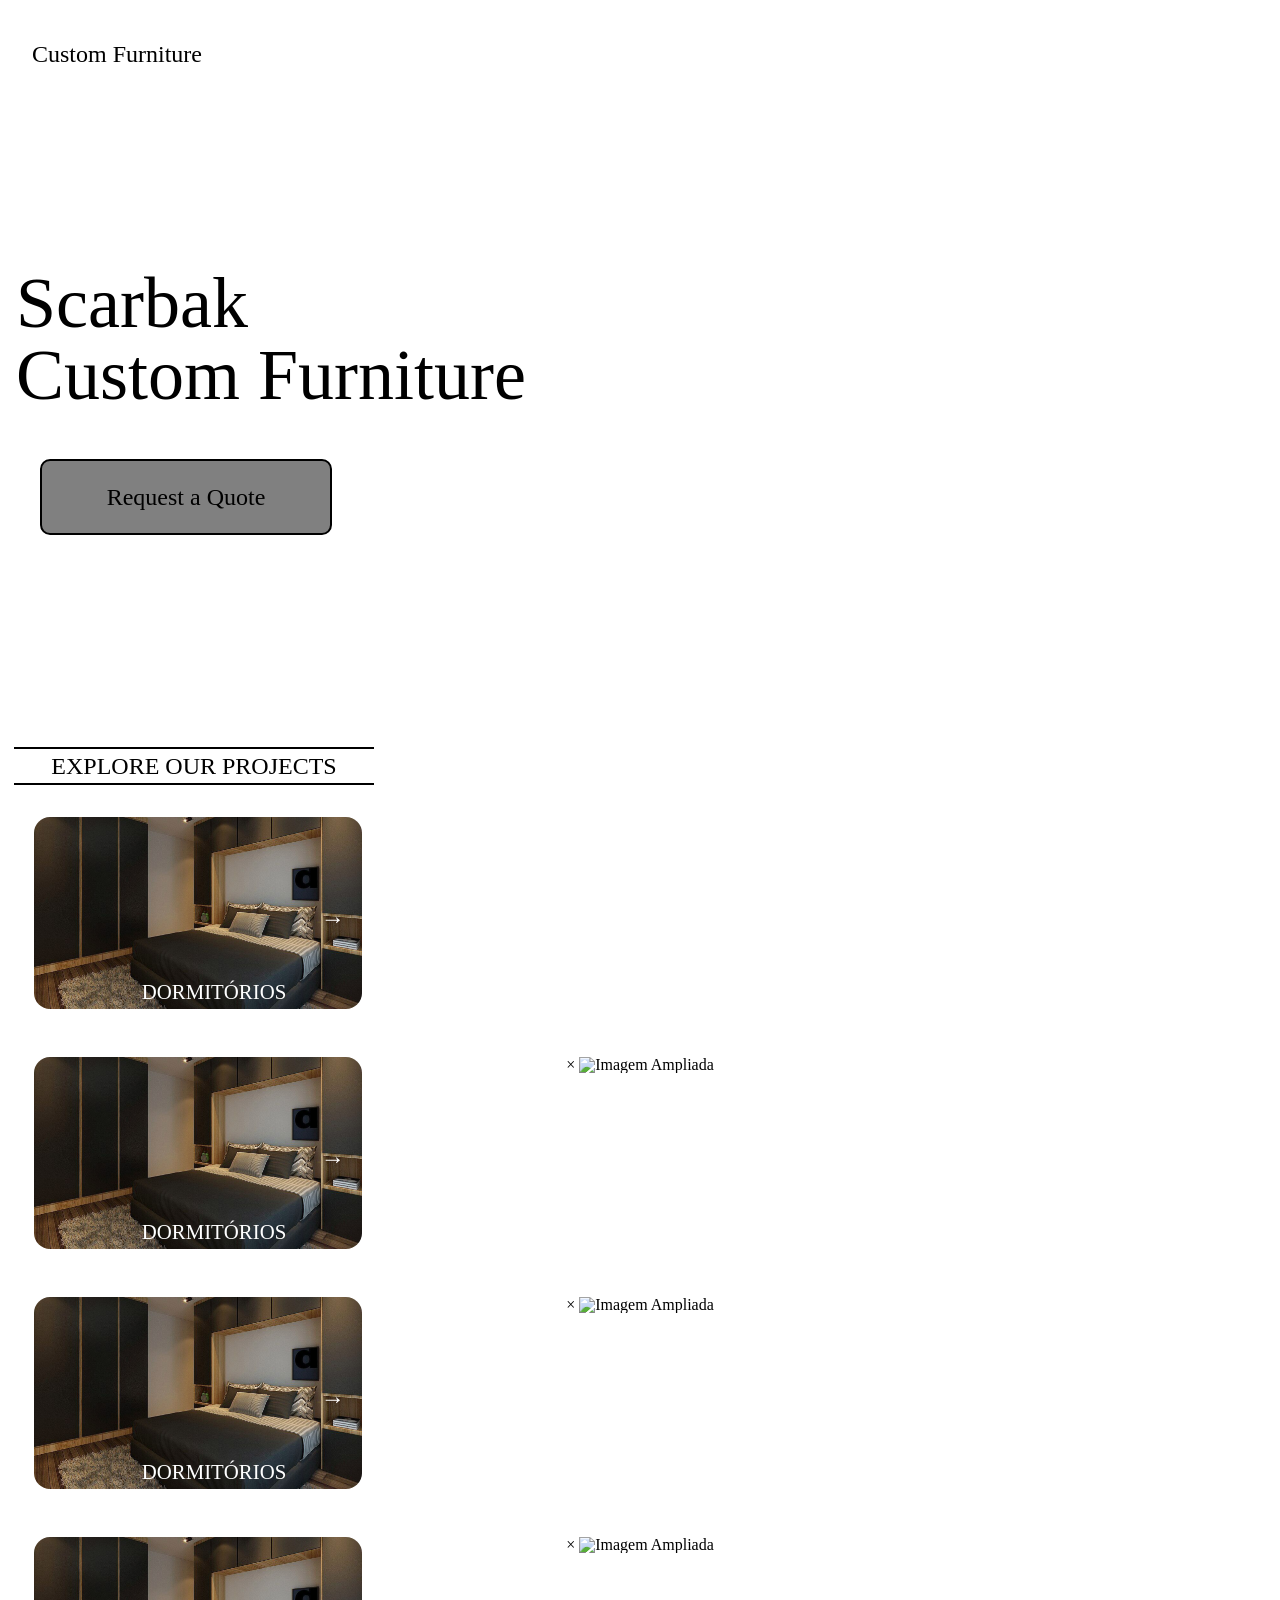
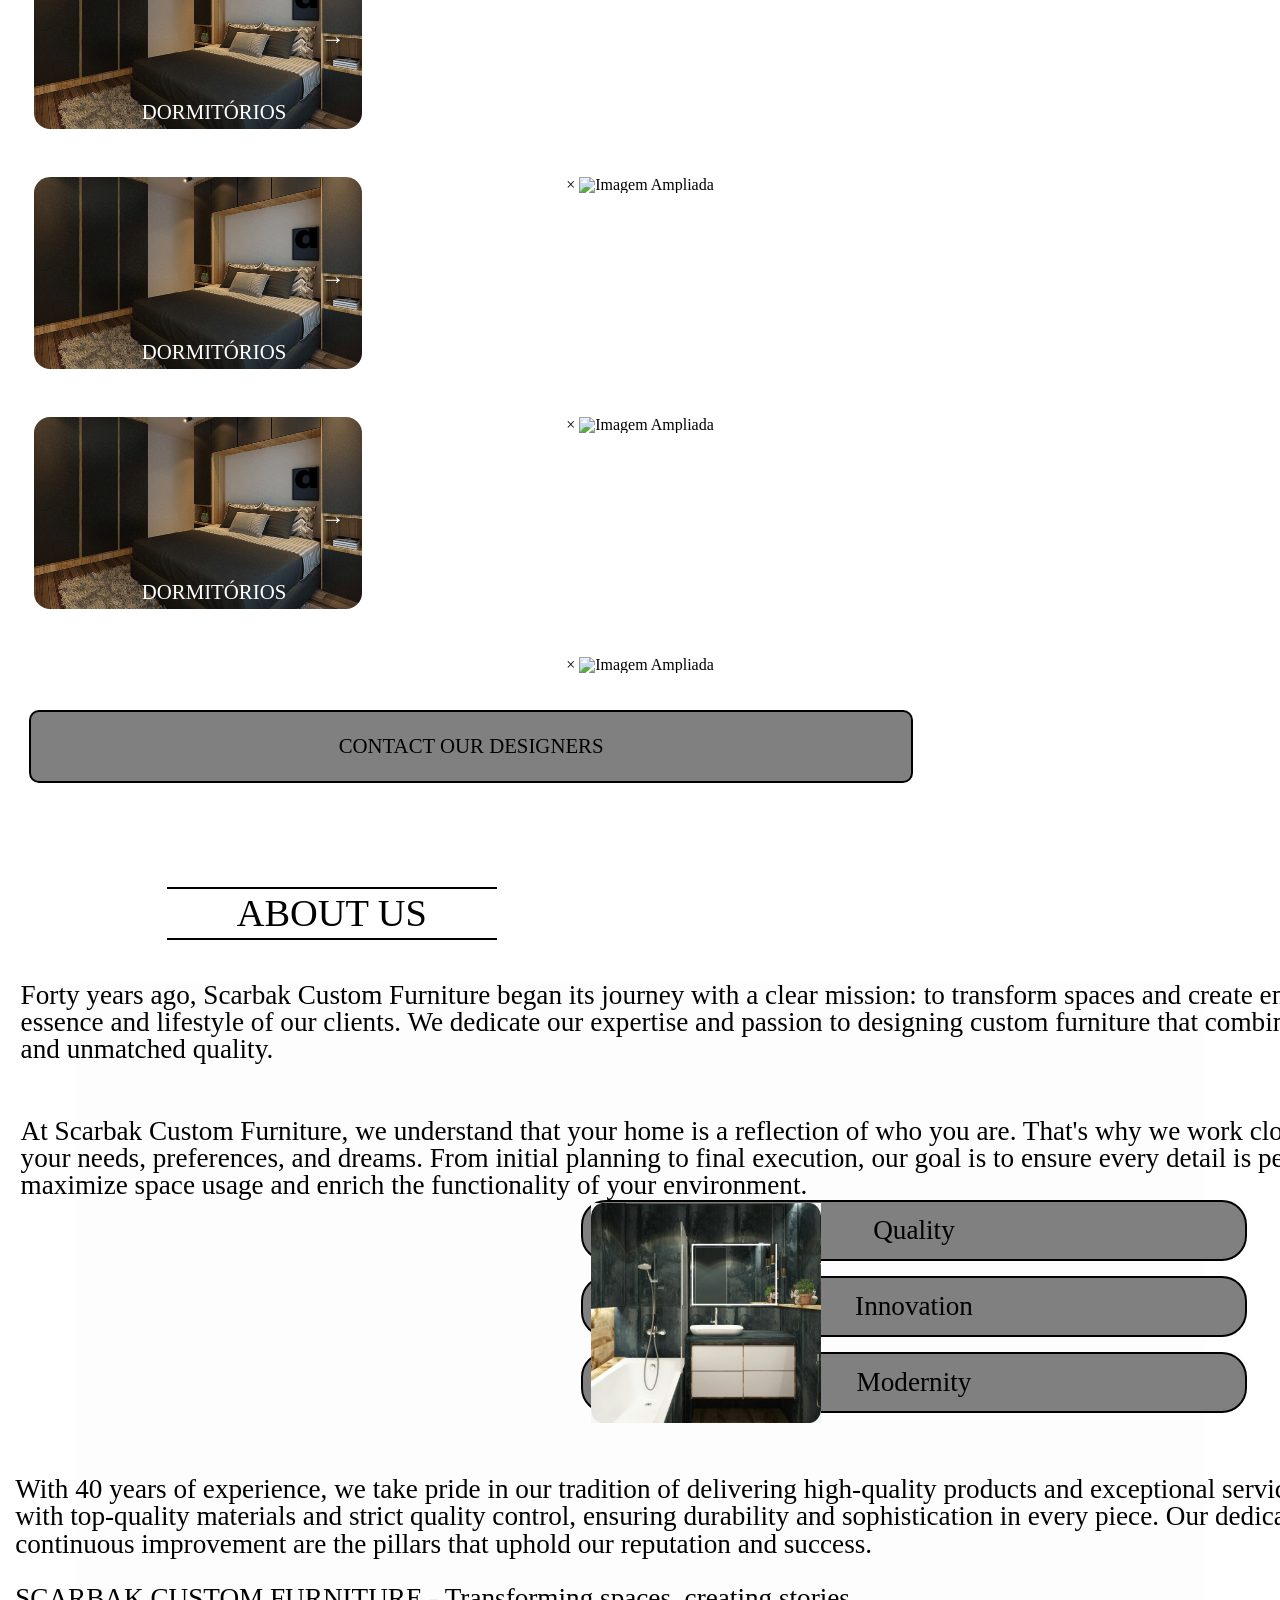
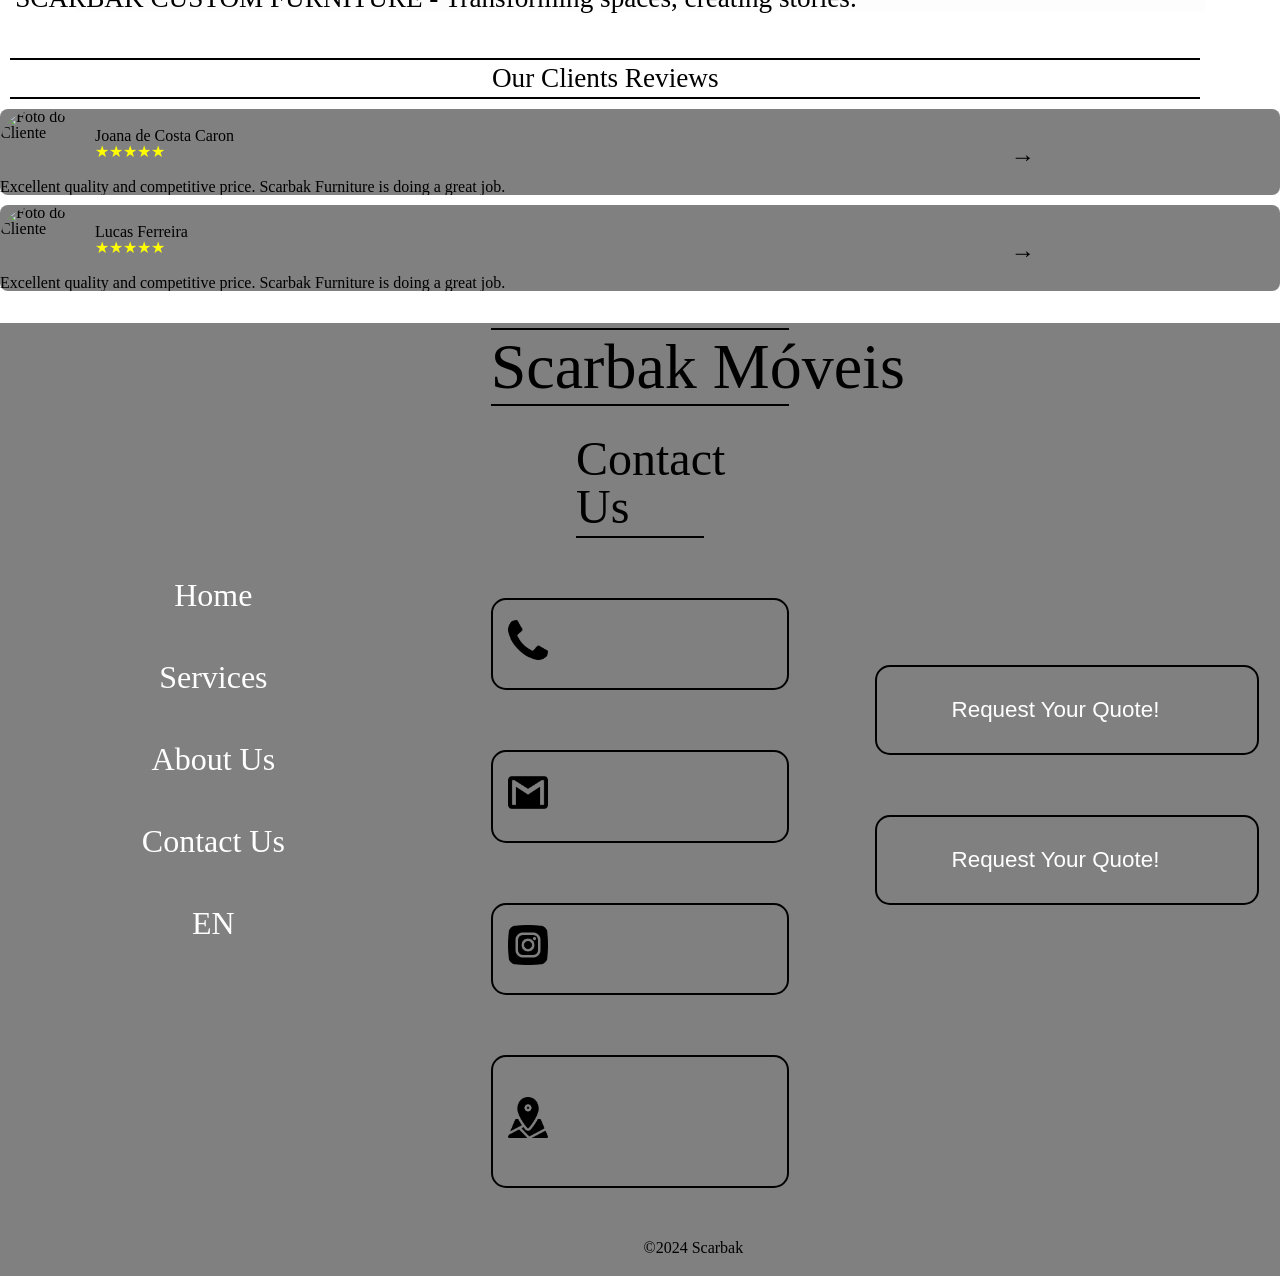
==== indexEN.html @ e565cddc "commit" ====
<!DOCTYPE html>
<html lang="en">
<head>
    <meta charset="UTF-8">
    <meta name="viewport" content="width=device-width, initial-scale=1.0">
    <meta http-equiv="X-UA-Compatible" content="IE=edge">
    <meta name="description" content="Scarbak Custom Furniture offers high-quality custom-made furniture to meet your needs.">
    <meta name="keywords" content="custom furniture, Scarbak Custom Furniture, bespoke furniture, interior design, corporate furniture">
    <link rel="stylesheet" href="styles.css">
    <link rel="stylesheet" href="reset.css">
    <script src="script.js" defer></script>
    <title>Scarbak Custom Furniture</title>
</head>
<body>
    <section class="pagina-inicial" id="home">
        <header class="pagina-inicial-topo">
            <h2 class="pagina-inicial-topo-titulo">Custom Furniture</h2>
    
            <!-- O input hamburguer -->
            <input type="checkbox" id="menu" class="input-hamburguer">
            <label for="menu">
                <img src="img/menu.svg" class="hamburguer" alt="Menu">
            </label>
            
            <!-- Menu that appears when clicking the hamburger -->
            <nav class = "navbar-menu-principal">
                <ul class="menu-principal">
                    <li class="menu-principal-lista"><a href="#home">Home</a></li>
                    <li class="menu-principal-lista"><a href="#servicos">Services</a></li>
                    <li class="menu-principal-lista"><a href="#sobre-nos">About</a></li>
                    <li class="menu-principal-lista"><a href="#fale-conosco">Contact Us</a></li>
                    <li class="menu-principal-lista"><a href="#">EN</a>
                    </li>
                    <img src = "img/SETA.svg"  class = "seta">
                </ul>
            </nav>

        <nav class="nav-telas-maiores">
            <a href="#home">Home</a>
            <a href="#servicos">Services</a>
            <a href="#sobre-nos">About</a>
            <a href="#fale-conosco">Contact Us</a>

            <!-- Checkbox para controle do dropdown -->
            <input type="checkbox" id="pt" class="input-lingua">
            <label for="pt" class="lingua-label">EN</label>
            
            <!-- Dropdown com opções de idioma -->
            <div class="dropdown-content" id="language-options">
                <a href="index.html" data-lang="pt">PT</a>
                <a href="indexEN.html" data-lang="en">EN</a>
                <a href="indexES.html" data-lang="es">ES</a>
            </div>
        </nav>
    </header>

        <main class="pagina-inicial-principal">
            <h1 class="pagina-inicial-principal-titulo">Scarbak <br>Custom Furniture</h1>
            <a href="https://wa.me/554599930713?text=Hello,%20I'd%20like%20to%20request%20a%20custom%20furniture%20quote!" target="_blank" class="botao-orcamento">Request a Quote</a>
        </main>
    </section>

    <section class="pagina-projetos" id="servicos">
        <header class="projetos-topo">
            <h2 class="titulo-projetos">EXPLORE OUR PROJECTS</h2>
        </header>
            <main class="galeria-projetos">
                <div class="carrosel" id="carrosel1">
                    <img src="img/dormitorio1.png" alt="Dormitório 1" class="carrosel-imagem active" onclick="openModal(this.src)">
                    <img src="img/dormitorio2.png" alt="Dormitório 2" class="carrosel-imagem" onclick="openModal(this.src)">
                    <img src="img/dormitorio2.png" alt="Dormitório 3" class="carrosel-imagem" onclick="openModal(this.src)">
                    <span class="texto">DORMITÓRIOS</span>
                    <button class="next2" onclick="moveImageCarousel('carrosel1', 1)">→</button>
                </div>
                <div class="modal" id="modal">
                    <span class="modal-close" onclick="closeModal()">×</span>
                    <img id="modal-image" src="" alt="Imagem Ampliada">
                </div>
    
                <div class="carrosel" id="carrosel2">
                    <img src="img/dormitorio1.png" alt="Dormitório 1" class="carrosel-imagem active" onclick="openModal(this.src)">
                    <img src="img/dormitorio2.png" alt="Dormitório 2" class="carrosel-imagem" onclick="openModal(this.src)">
                    <img src="img/dormitorio2.png" alt="Dormitório 3" class="carrosel-imagem" onclick="openModal(this.src)">
                    <span class="texto">DORMITÓRIOS</span>
                    <button class="next2" onclick="moveImageCarousel('carrosel2', 1)">→</button>
                </div>
                <div class="modal" id="modal">
                    <span class="modal-close" onclick="closeModal()">×</span>
                    <img id="modal-image" src="" alt="Imagem Ampliada">
                </div>
    
                <div class="carrosel" id="carrosel3">
                    <img src="img/dormitorio1.png" alt="Dormitório 1" class="carrosel-imagem active" onclick="openModal(this.src)">
                    <img src="img/dormitorio2.png" alt="Dormitório 2" class="carrosel-imagem" onclick="openModal(this.src)">
                    <img src="img/dormitorio2.png" alt="Dormitório 3" class="carrosel-imagem" onclick="openModal(this.src)">
                    <span class="texto">DORMITÓRIOS</span>
                    <button class="next2" onclick="moveImageCarousel('carrosel3', 1)">→</button>
                </div>
                <div class="modal" id="modal">
                    <span class="modal-close" onclick="closeModal()">×</span>
                    <img id="modal-image" src="" alt="Imagem Ampliada">
                </div>
    
                <div class="carrosel" id="carrosel4">
                    <img src="img/dormitorio1.png" alt="Dormitório 1" class="carrosel-imagem active" onclick="openModal(this.src)">
                    <img src="img/dormitorio2.png" alt="Dormitório 2" class="carrosel-imagem" onclick="openModal(this.src)">
                    <img src="img/dormitorio2.png" alt="Dormitório 3" class="carrosel-imagem" onclick="openModal(this.src)">
                    <span class="texto">DORMITÓRIOS</span>
                    <button class="next2" onclick="moveImageCarousel('carrosel4', 1)">→</button>
                </div>
                <div class="modal" id="modal">
                    <span class="modal-close" onclick="closeModal()">×</span>
                    <img id="modal-image" src="" alt="Imagem Ampliada">
                </div>
    
                <div class="carrosel" id="carrosel5">
                    <img src="img/dormitorio1.png" alt="Dormitório 1" class="carrosel-imagem active" onclick="openModal(this.src)">
                    <img src="img/dormitorio2.png" alt="Dormitório 2" class="carrosel-imagem" onclick="openModal(this.src)">
                    <img src="img/dormitorio2.png" alt="Dormitório 3" class="carrosel-imagem" onclick="openModal(this.src)">
                    <span class="texto">DORMITÓRIOS</span>
                    <button class="next2" onclick="moveImageCarousel('carrosel5', 1)">→</button>
                </div>
                <div class="modal" id="modal">
                    <span class="modal-close" onclick="closeModal()">×</span>
                    <img id="modal-image" src="" alt="Imagem Ampliada">
                </div>
    
                <div class="carrosel" id="carrosel6">
                    <img src="img/dormitorio1.png" alt="Dormitório 1" class="carrosel-imagem active" onclick="openModal(this.src)">
                    <img src="img/dormitorio2.png" alt="Dormitório 2" class="carrosel-imagem" onclick="openModal(this.src)">
                    <img src="img/dormitorio2.png" alt="Dormitório 3" class="carrosel-imagem" onclick="openModal(this.src)">
                    <span class="texto">DORMITÓRIOS</span>
                    <button class="next2" onclick="moveImageCarousel('carrosel6', 1)">→</button>
                </div>
                <div class="modal" id="modal">
                    <span class="modal-close" onclick="closeModal()">×</span>
                    <img id="modal-image" src="" alt="Imagem Ampliada">
                </div>
        </main>
    </section>

    <footer class="projetos-rodape">
        <a class="botao-orcamento2" href="https://wa.me/554599930713?text=Hello,%20I'd%20like%20to%20request%20a%20custom%20furniture%20quote!" target="_blank">CONTACT OUR DESIGNERS</a>
    </footer>

    <section class="terceira-pagina" id="sobre-nos">
        <header class="terceira-pagina-topo">
            <h2 class="terceira-pagina-subtitulo">ABOUT US</h2>
        </header>
        <main class="terceira-pagina-principal">
            <div class="terceira-pagina-primeira-parte-do-principal">
                <p class="terceira-pagina-primeira-parte-do-principal-paragrafo">
                    Forty years ago, Scarbak Custom Furniture began its journey with a clear mission: to transform spaces and create environments that reflect the essence and lifestyle of our clients. 
                    We dedicate our expertise and passion to designing custom furniture that combines functionality, aesthetics, and unmatched quality.
                    <br><br><br>
                    At Scarbak Custom Furniture, we understand that your home is a reflection of who you are. That's why we work closely with you to understand your needs, preferences, and dreams. 
                    From initial planning to final execution, our goal is to ensure every detail is perfect, offering solutions that maximize space usage and enrich the functionality of your environment.</p>
                <div class="trescaixas">
                    <div class="caixa">
                        <p>Quality</p>
                    </div>
                    <div class="caixa">
                        <p>Innovation</p>
                    </div>
                    <div class="caixa">
                        <p>Modernity</p>
                    </div>
                </div>
                <div class="banheiro">
                    <img src="img/banheiro.png" alt="Bathroom">
                </div>
            </div>
            <div class="secunda-parte">
                <div class="secunda-parte-paragrafo">
                    <p>
                        With 40 years of experience, we take pride in our tradition of delivering high-quality products and exceptional services. Our furniture is crafted with top-quality materials and strict quality control, ensuring durability and sophistication in every piece. Our dedication to customers and continuous improvement are the pillars that uphold our reputation and success.
                    </p><br>
                    <strong class="bold">SCARBAK CUSTOM FURNITURE</strong> - Transforming spaces, creating stories.
                </div>
        </main>
    </section>

    <section class = "quarta-pagina">
        <header class = "quarta-pagina-titulo">
         <h2>Our Clients Reviews</h2>
        </header>
    
    
        <!-- Carrossel 1 de comentários -->
    <div class="carrosel-comentarios" id="carroselComentarios1">
        <div class="comentario active">
            <div class="quarta-pagina-principal-cliente-topo-cliente">
                <img src="img/cliente.png" alt="Foto do Cliente">
                <div>
                    <h3>Joana de Costa Caron</h3>
                    <div class="quarta-pagina-principal-avaliacao">★★★★★</div> 
                </div>
            </div>
            <p class = "carrosel-paragrafo" >Excellent quality and competitive price. Scarbak Furniture is doing a great job.</p>
        </div>
        
        <div class="comentario">
            <div class="quarta-pagina-principal-cliente-topo-cliente">
                <img src="img/cliente.png" alt="Foto do Cliente">
                <div>
                    <h3>Bianca de Souza</h3>
                    <div class="quarta-pagina-principal-avaliacao">★★★★★</div> 
                </div>
            </div>
            <p class = "carrosel-paragrafo" >Excellent quality and competitive price. Scarbak Furniture is doing a great job.</p>
        </div>
        
        <div class="comentario">
            <div class="quarta-pagina-principal-cliente-topo-cliente">
                <img src="img/cliente.png" alt="Foto do Cliente">
                <div>
                    <h3>Rafael dos Santos</h3>
                    <div class="quarta-pagina-principal-avaliacao">★★★★★</div> 
                </div>
            </div>
            <p class = "carrosel-paragrafo" >Excellent quality and competitive price. Scarbak Furniture is doing a great job.</p>
        </div>
        <button class="next" onclick="moveComentarioCarousel('carroselComentarios1', 1)">→</button>
    </div>
    
    <!-- Carrossel 2 de comentários -->
    <div class="carrosel-comentarios" id="carroselComentarios2">
        <div class="comentario active">
            <div class="quarta-pagina-principal-cliente-topo-cliente">
                <img src="img/cliente.png" alt="Foto do Cliente">
                <div>
                    <h3>Lucas Ferreira</h3>
                    <div class="quarta-pagina-principal-avaliacao">★★★★★</div> 
                </div>
            </div>
            <p class = "carrosel-paragrafo" >Excellent quality and competitive price. Scarbak Furniture is doing a great job.</p>
        </div>
        
        <div class="comentario">
            <div class="quarta-pagina-principal-cliente-topo-cliente">
                <img src="img/cliente.png" alt="Foto do Cliente">
                <div>
                    <h3>Mariana Silva</h3>
                    <div class="quarta-pagina-principal-avaliacao">★★★★★</div> 
                </div>
            </div>
            <p class = "carrosel-paragrafo" >Excellent quality and competitive price. Scarbak Furniture is doing a great job.</p>
        </div>
        
        <div class="comentario">
            <div class="quarta-pagina-principal-cliente-topo-cliente">
                <img src="img/cliente.png" alt="Foto do Cliente">
                <div>
                    <h3>Carlos Eduardo</h3>
                    <div class="quarta-pagina-principal-avaliacao">★★★★★</div> 
                </div>
            </div>
            <p class = "carrosel-paragrafo" >Excellent quality and competitive price. Scarbak Furniture is doing a great job.</p>
        </div>
    
        <button class="next" onclick="moveComentarioCarousel('carroselComentarios2', 1)">→</button>
    </div>
    
    <!-- Carrossel 3 de comentários -->
    <div class="carrosel-comentarios" id="carroselComentarios3">
        <div class="comentario active">
            <div class="quarta-pagina-principal-cliente-topo-cliente">
                <img src="img/cliente.png" alt="Foto do Cliente">
                <div>
                    <h3>Lucas Ferreira</h3>
                    <div class="quarta-pagina-principal-avaliacao">★★★★★</div> 
                </div>
            </div>
            <p class = "carrosel-paragrafo" >Excellent quality and competitive price. Scarbak Furniture is doing a great job.</p>
        </div>
        
        <div class="comentario">
            <div class="quarta-pagina-principal-cliente-topo-cliente">
                <img src="img/cliente.png" alt="Foto do Cliente">
                <div>
                    <h3>Mariana Silva</h3>
                    <div class="quarta-pagina-principal-avaliacao">★★★★★</div> 
                </div>
            </div>
            <p class = "carrosel-paragrafo" >Excellent quality and competitive price. Scarbak Furniture is doing a great job.</p>
        </div>
        
        <div class="comentario">
            <div class="quarta-pagina-principal-cliente-topo-cliente">
                <img src="img/cliente.png" alt="Foto do Cliente">
                <div>
                    <h3>Carlos Eduardo</h3>
                    <div class="quarta-pagina-principal-avaliacao">★★★★★</div> 
                </div>
            </div>
            <p class = "carrosel-paragrafo" >Excellent quality and competitive price. Scarbak Furniture is doing a great job.</p>
        </div>
    
        <button class="next" onclick="moveComentarioCarousel('carroselComentarios3', 1)">→</button>
    </div>
    
    <!-- Carrossel 4 de comentários -->
    <div class="carrosel-comentarios" id="carroselComentarios4">
        <div class="comentario active">
            <div class="quarta-pagina-principal-cliente-topo-cliente">
                <img src="img/cliente.png" alt="Foto do Cliente">
                <div>
                    <h3>Lucas Ferreira</h3>
                    <div class="quarta-pagina-principal-avaliacao">★★★★★</div> 
                </div>
            </div>
            <p class = "carrosel-paragrafo" >Excellent quality and competitive price. Scarbak Furniture is doing a great job.</p>
        </div>
        
        <div class="comentario">
            <div class="quarta-pagina-principal-cliente-topo-cliente">
                <img src="img/cliente.png" alt="Foto do Cliente">
                <div>
                    <h3>Mariana Silva</h3>
                    <div class="quarta-pagina-principal-avaliacao">★★★★★</div> 
                </div>
            </div>
            <p class = "carrosel-paragrafo" >Excellent quality and competitive price. Scarbak Furniture is doing a great job.</p>
        </div>
        
        <div class="comentario">
            <div class="quarta-pagina-principal-cliente-topo-cliente">
                <img src="img/cliente.png" alt="Foto do Cliente">
                <div>
                    <h3>Carlos Eduardo</h3>
                    <div class="quarta-pagina-principal-avaliacao">★★★★★</div> 
                </div>
            </div>
            <p class = "carrosel-paragrafo" >Excellent quality and competitive price. Scarbak Furniture is doing a great job.</p>
        </div>
    
        <button class="next" onclick="moveComentarioCarousel('carroselComentarios4', 1)">→</button>
    </div>
    
    <!-- Carrossel 5 de comentários -->
    <div class="carrosel-comentarios" id="carroselComentarios5">
        <div class="comentario active">
            <div class="quarta-pagina-principal-cliente-topo-cliente">
                <img src="img/cliente.png" alt="Foto do Cliente">
                <div>
                    <h3>Lucas Ferreira</h3>
                    <div class="quarta-pagina-principal-avaliacao">★★★★★</div> 
                </div>
            </div>
            <p class = "carrosel-paragrafo" >Excellent quality and competitive price. Scarbak Furniture is doing a great job.</p>
        </div>
        
        <div class="comentario">
            <div class="quarta-pagina-principal-cliente-topo-cliente">
                <img src="img/cliente.png" alt="Foto do Cliente">
                <div>
                    <h3>Mariana Silva</h3>
                    <div class="quarta-pagina-principal-avaliacao">★★★★★</div> 
                </div>
            </div>
            <p class = "carrosel-paragrafo" >Excellent quality and competitive price. Scarbak Furniture is doing a great job.</p>
        </div>
        
        <div class="comentario">
            <div class="quarta-pagina-principal-cliente-topo-cliente">
                <img src="img/cliente.png" alt="Foto do Cliente">
                <div>
                    <h3>Carlos Eduardo</h3>
                    <div class="quarta-pagina-principal-avaliacao">★★★★★</div> 
                </div>
            </div>
            <p class = "carrosel-paragrafo" >Excellent quality and competitive price. Scarbak Furniture is doing a great job.</p>
        </div>
    
        <button class="next" onclick="moveComentarioCarousel('carroselComentarios5', 1)">→</button>
    </div>
    
    
    <!-- Carrossel 6 de comentários -->
    <div class="carrosel-comentarios" id="carroselComentarios6">
        <div class="comentario active">
            <div class="quarta-pagina-principal-cliente-topo-cliente">
                <img src="img/cliente.png" alt="Foto do Cliente">
                <div>
                    <h3>Lucas Ferreira</h3>
                    <div class="quarta-pagina-principal-avaliacao">★★★★★</div> 
                </div>
            </div>
            <p class = "carrosel-paragrafo" >Excellent quality and competitive price. Scarbak Furniture is doing a great job.</p>
        </div>
        
        <div class="comentario">
            <div class="quarta-pagina-principal-cliente-topo-cliente">
                <img src="img/cliente.png" alt="Foto do Cliente">
                <div>
                    <h3>Mariana Silva</h3>
                    <div class="quarta-pagina-principal-avaliacao">★★★★★</div> 
                </div>
            </div>
            <p class = "carrosel-paragrafo">Excellent quality and competitive price. Scarbak Furniture is doing a great job.</p>
        </div>
        
        <div class="comentario">
            <div class="quarta-pagina-principal-cliente-topo-cliente">
                <img src="img/cliente.png" alt="Foto do Cliente">
                <div>
                    <h3>Carlos Eduardo</h3>
                    <div class="quarta-pagina-principal-avaliacao">★★★★★</div> 
                </div>
            </div>
            <p class = "carrosel-paragrafo" >Excellent quality and competitive price. Scarbak Furniture is doing a great job.</p>
        </div>
    
        <button class="next" onclick="moveComentarioCarousel('carroselComentarios6', 1)">→</button>
    </div>
    <h3 class = "ajudante">
    </h3>
    </main>
    </section>

    <section class="pagina-contato" id="fale-conosco">
        <nav>
            <ul class="menu-rodape">
                <li><a href="#home">Home</a></li>
                <li><a href="#servicos">Services</a></li>
                <li><a href="#sobre-nos">About Us</a></li>
                <li><a href="#fale-conosco">Contact Us</a></li>
                <li><a href="#">EN</a></li>
            </ul>
        </nav>
        <main class="pagina-contato-titulo">
            <h2 class = "pagina-contatato-h2">Scarbak Móveis</h2>
            <h3 class = "pagina-contatato-h3">Contact Us</h3>
            <div class="pagina-contato-coluna-buttons">
    
                <a href= "#">
                <div class="contato-item">
                    <button class = "contato-item-button">
                    <img  class = "contato-img"  src="img/silhueta-de-alca-de-telefone.png" alt="foto telefone">
                </button>
                </div>
            </a>
                <a href= "#">
                <div class="contato-item">
                    <button class = "contato-item-button">
                    <img  class = "contato-img" src="img/logotipo-do-gmail.png" alt="foto gmail">
                </button>
                </div>
                </a>
    
                <a href= "#">
                <div class="contato-item">
                    <button class = "contato-item-button">
                    <img class = "contato-img" src="img/instagram.png" alt="foto do instagram">
                </button>
                </div>
            </a>
    
                <a href="https://www.google.com/maps/search/?api=1&query=Rua+Bonito+Lindo,+575,+Portal+Fa+Foz,+Foz+do+Iguacu">
                <div class="contato-item">
                    <button class = "contato-item-button2">
                  <img class = "mapa-img"src="img/mapa.png" alt="foto mapa">
                </button>
                </div>
            </a>
            
    </main>
          <main class = "pagina-solicite">
        <button class="pagina-contato-botao">
            <a class="pagina-contato-botao-link" href="https://wa.me/554599930713?text=Olá,%20gostaria%20de%20fazer%20um%20orçamento%20de%20móveis%20planejados!" target="_blank">
                <p>Request Your Quote!</p>
            </a>
        </button>
        <button class="pagina-contato-botao">
            <a class="pagina-contato-botao-link" href="https://wa.me/554599930713?text=Olá,%20gostaria%20de%20fazer%20um%20orçamento%20de%20móveis%20planejados!" target="_blank">
                <p>Request Your Quote!</p>
            </a>
        </button>
    </main>
    <footer class = "quinta-contato-rodape">
        <p>©2024 Scarbak</p>
        </footer>
    </section>
    
    
    
    
    </body>
    </html>
---- styles.css ----
@import url("styles/header.css");
@import url("styles/pgProjetos.css");
@import url("styles/sobre.css");
@import url("styles/clientes.css");
@import url("styles/sobre.css");
@import url("styles/fale-conosco.css");

body {
    font-family: Arial;
    background-color: white;
    width: 100%; 
    height: 100%;
    overflow-x: hidden; /*tirar barra de rolagem pros lados*/
}

ul {
    list-style: none;
    
}
a {
    text-decoration: none;
    color: white;
}
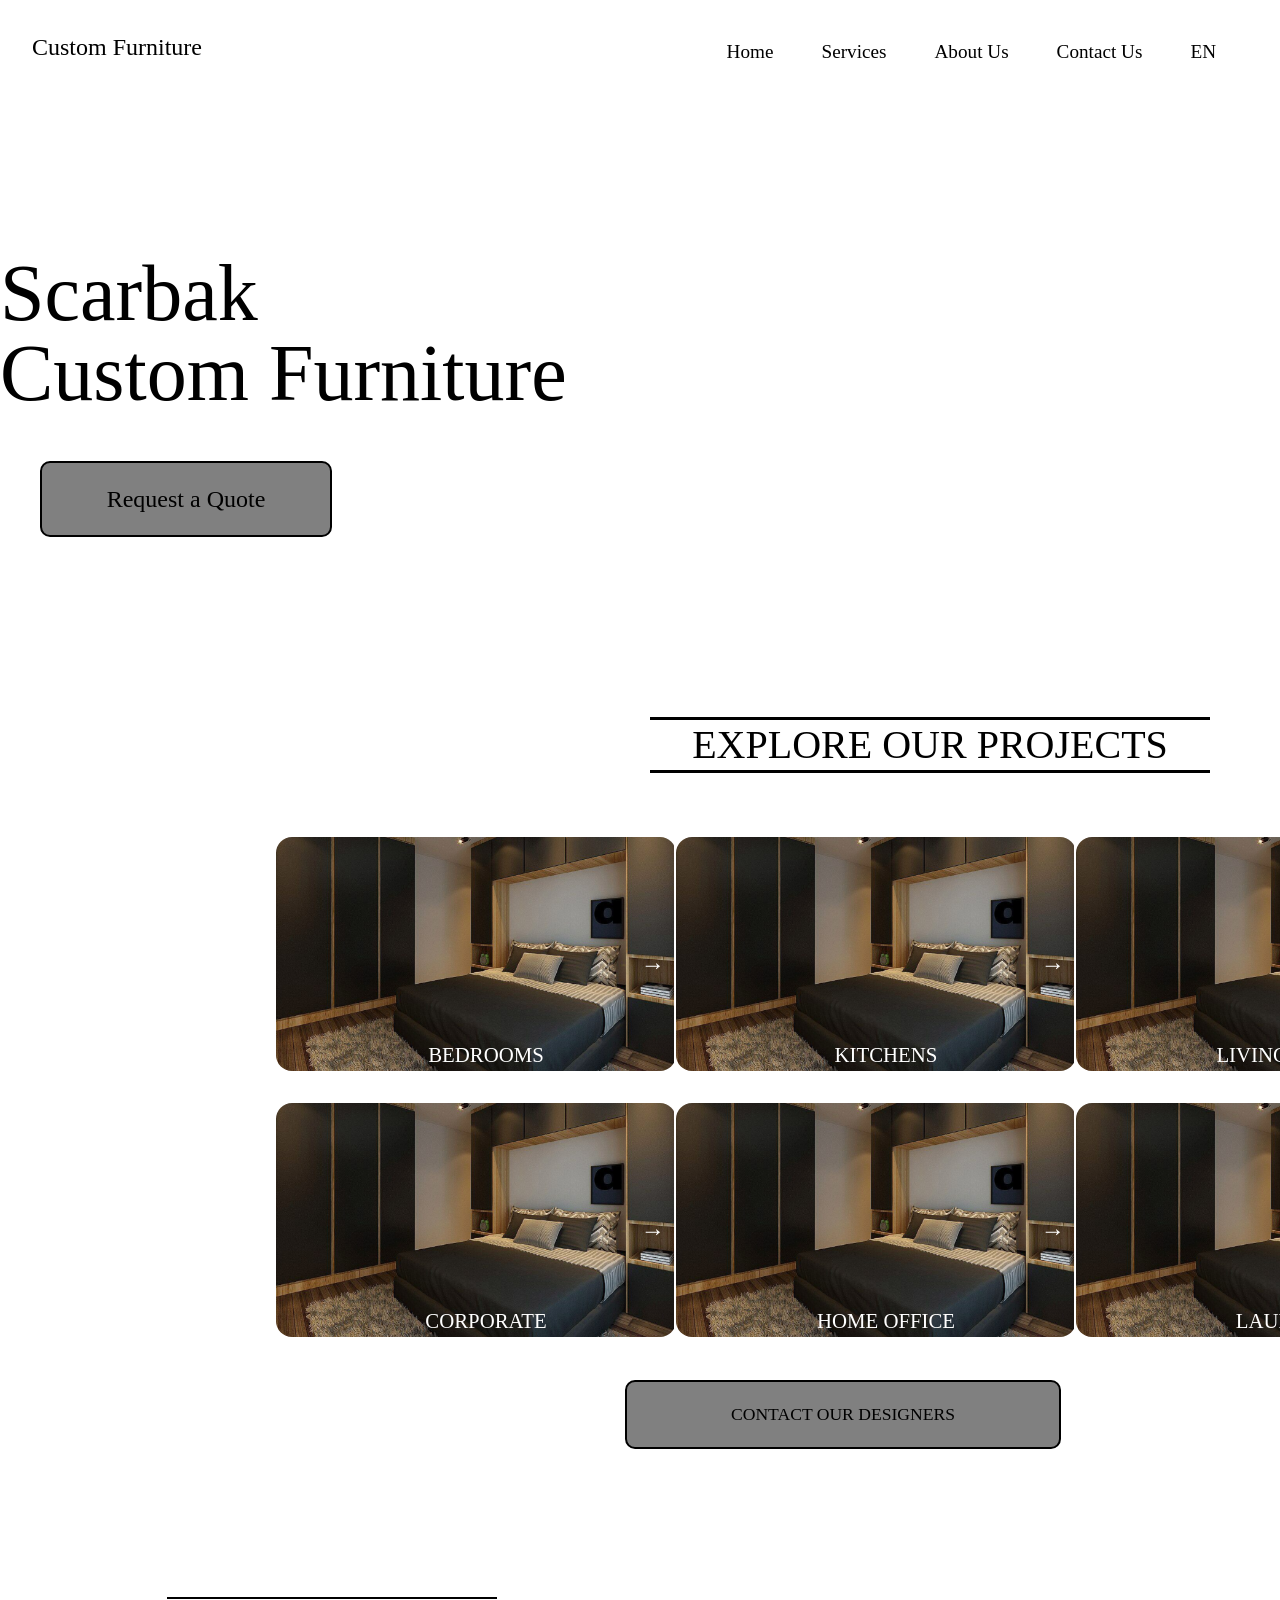
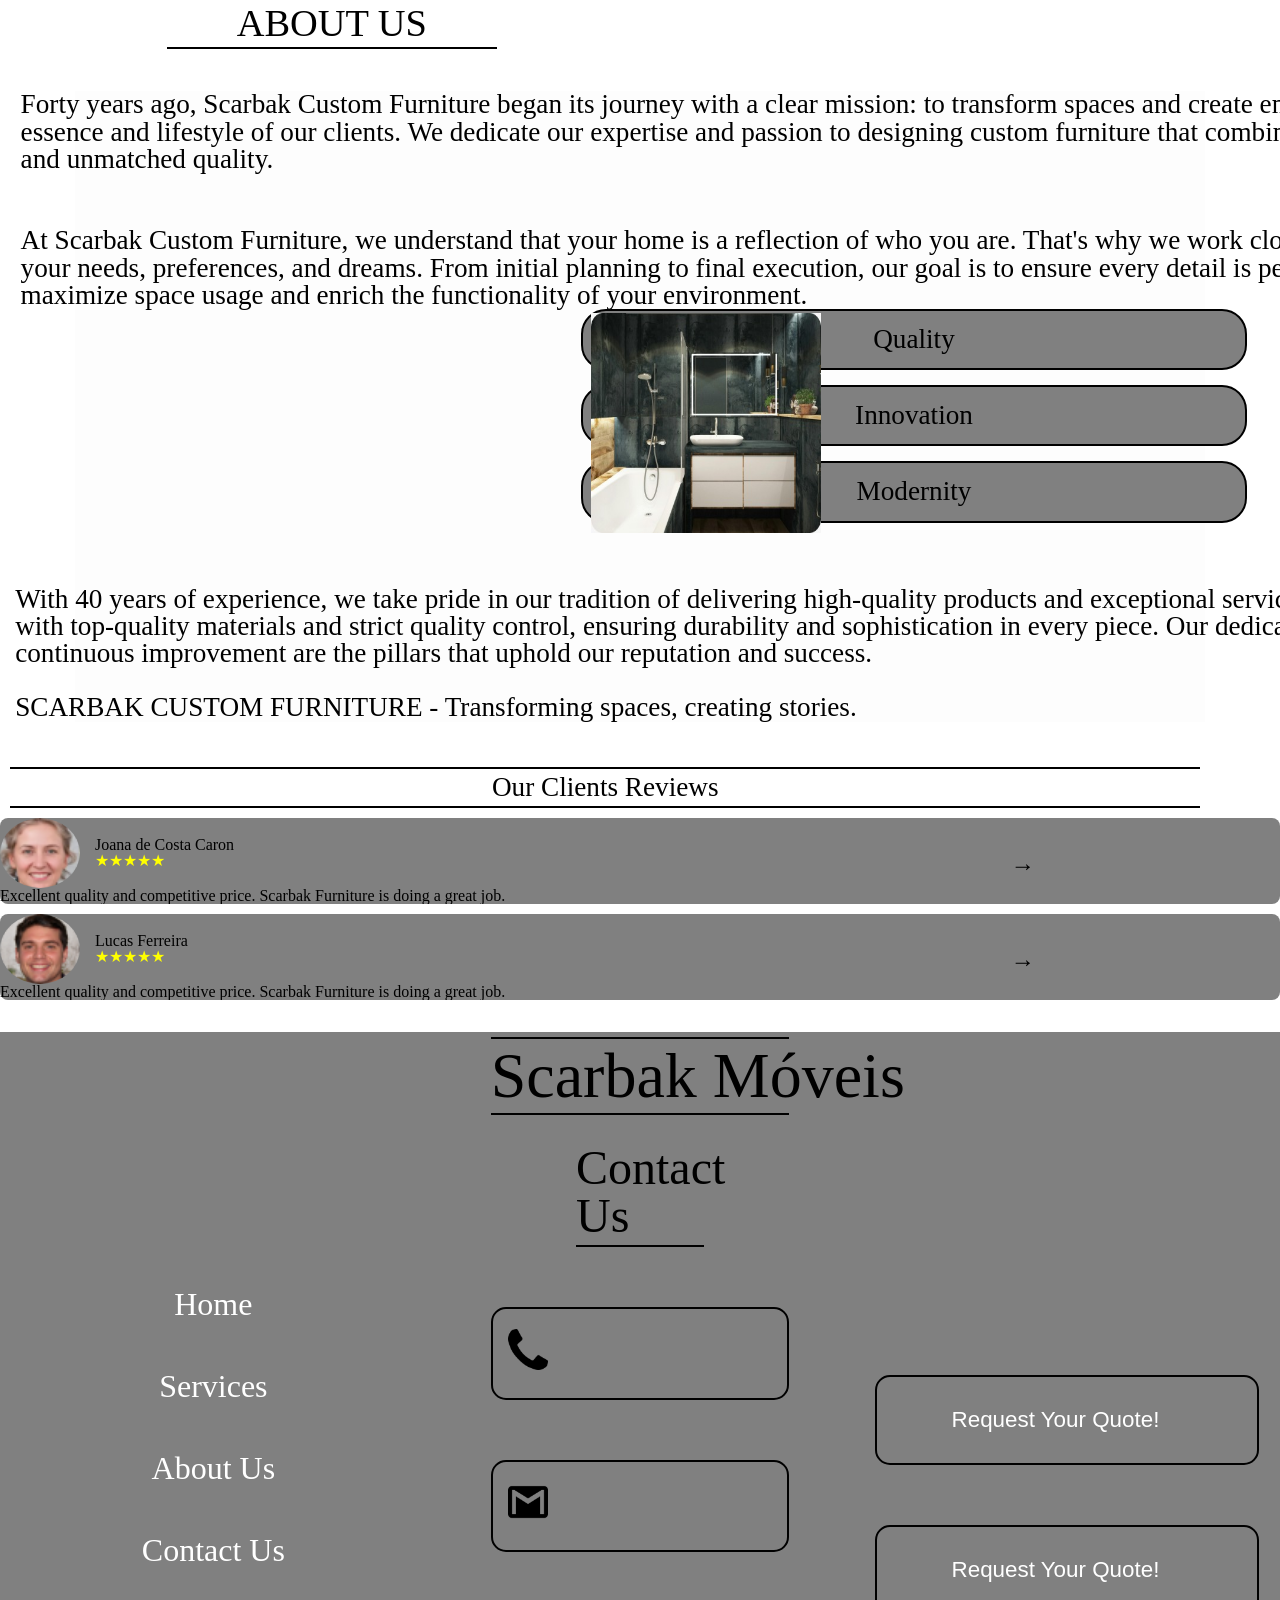
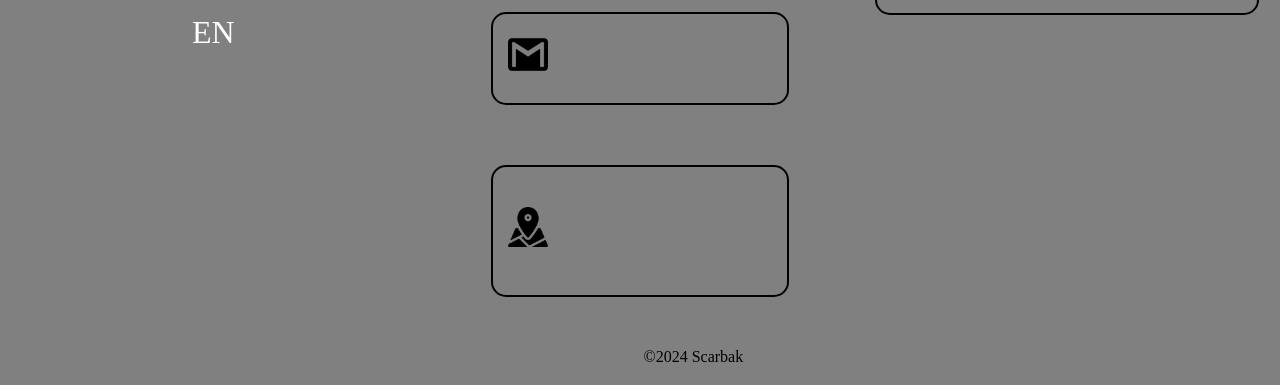
==== commit 79b0109d: "commit" ====
--- a/indexEN.html
+++ b/indexEN.html
@@ -15,44 +15,53 @@
     <section class="pagina-inicial" id="home">
         <header class="pagina-inicial-topo">
             <h2 class="pagina-inicial-topo-titulo">Custom Furniture</h2>
-    
+            
             <!-- O input hamburguer -->
             <input type="checkbox" id="menu" class="input-hamburguer">
             <label for="menu">
-                <img src="img/menu.svg" class="hamburguer" alt="Menu">
+                <img src="img/logos/menu.svg" class="hamburguer" alt="Menu">
             </label>
-            
-            <!-- Menu that appears when clicking the hamburger -->
-            <nav class = "navbar-menu-principal">
+<!--Mudei aqui-->
+            <!-- O menu que aparecerá ao clicar no hamburguer -->
+                       <nav class="navbar-menu-principal">
                 <ul class="menu-principal">
                     <li class="menu-principal-lista"><a href="#home">Home</a></li>
                     <li class="menu-principal-lista"><a href="#servicos">Services</a></li>
-                    <li class="menu-principal-lista"><a href="#sobre-nos">About</a></li>
+                    <li class="menu-principal-lista"><a href="#sobre-nos">About Us</a></li>
                     <li class="menu-principal-lista"><a href="#fale-conosco">Contact Us</a></li>
-                    <li class="menu-principal-lista"><a href="#">EN</a>
+
+                    <!-- Dropdown de idioma -->
+                    <li class="menu-principal-lista">
+                        <input type="checkbox" id="pt" class="input-lingua">
+                        <label for="pt" class="lingua-label">EN</label>
+                        <div class="dropdown-content">
+                            <a href="index.html" data-lang="pt">PT</a>
+                            <a href="indexEN.html" data-lang="en">EN</a>
+                            <a href="indexES.html" data-lang="es">ES</a>
+                        </div>
                     </li>
-                    <img src = "img/SETA.svg"  class = "seta">
+                    <img src="img/armazem/SETA.svg" class="seta">
                 </ul>
             </nav>
 
-        <nav class="nav-telas-maiores">
-            <a href="#home">Home</a>
-            <a href="#servicos">Services</a>
-            <a href="#sobre-nos">About</a>
-            <a href="#fale-conosco">Contact Us</a>
-
-            <!-- Checkbox para controle do dropdown -->
-            <input type="checkbox" id="pt" class="input-lingua">
-            <label for="pt" class="lingua-label">EN</label>
+            <nav class="nav-telas-maiores">
+                <a href="#home">Home</a>
+                <a href="#servicos">Services</a>
+                <a href="#sobre-nos">About Us</a>
+                <a href="#fale-conosco">Contact Us</a>
             
-            <!-- Dropdown com opções de idioma -->
-            <div class="dropdown-content" id="language-options">
-                <a href="index.html" data-lang="pt">PT</a>
-                <a href="indexEN.html" data-lang="en">EN</a>
-                <a href="indexES.html" data-lang="es">ES</a>
-            </div>
-        </nav>
-    </header>
+                <!-- Checkbox para controle do dropdown -->
+                <input type="checkbox" id="language-toggle" class="input-lingua">
+                <label for="language-toggle" class="lingua-label">EN</label>
+                
+                <!-- Dropdown com opções de idioma -->
+                <div class="dropdown-content" id="language-options">
+                    <a href="index.html" data-lang="pt">PT</a>
+                    <a href="indexEN.html" data-lang="en">EN</a>
+                    <a href="indexES.html" data-lang="es">ES</a>
+                </div>
+            </nav>
+        </header>
 
         <main class="pagina-inicial-principal">
             <h1 class="pagina-inicial-principal-titulo">Scarbak <br>Custom Furniture</h1>
@@ -64,78 +73,79 @@
         <header class="projetos-topo">
             <h2 class="titulo-projetos">EXPLORE OUR PROJECTS</h2>
         </header>
-            <main class="galeria-projetos">
-                <div class="carrosel" id="carrosel1">
-                    <img src="img/dormitorio1.png" alt="Dormitório 1" class="carrosel-imagem active" onclick="openModal(this.src)">
-                    <img src="img/dormitorio2.png" alt="Dormitório 2" class="carrosel-imagem" onclick="openModal(this.src)">
-                    <img src="img/dormitorio2.png" alt="Dormitório 3" class="carrosel-imagem" onclick="openModal(this.src)">
-                    <span class="texto">DORMITÓRIOS</span>
-                    <button class="next2" onclick="moveImageCarousel('carrosel1', 1)">→</button>
-                </div>
-                <div class="modal" id="modal">
-                    <span class="modal-close" onclick="closeModal()">×</span>
-                    <img id="modal-image" src="" alt="Imagem Ampliada">
-                </div>
-    
-                <div class="carrosel" id="carrosel2">
-                    <img src="img/dormitorio1.png" alt="Dormitório 1" class="carrosel-imagem active" onclick="openModal(this.src)">
-                    <img src="img/dormitorio2.png" alt="Dormitório 2" class="carrosel-imagem" onclick="openModal(this.src)">
-                    <img src="img/dormitorio2.png" alt="Dormitório 3" class="carrosel-imagem" onclick="openModal(this.src)">
-                    <span class="texto">DORMITÓRIOS</span>
-                    <button class="next2" onclick="moveImageCarousel('carrosel2', 1)">→</button>
-                </div>
-                <div class="modal" id="modal">
-                    <span class="modal-close" onclick="closeModal()">×</span>
-                    <img id="modal-image" src="" alt="Imagem Ampliada">
-                </div>
-    
-                <div class="carrosel" id="carrosel3">
-                    <img src="img/dormitorio1.png" alt="Dormitório 1" class="carrosel-imagem active" onclick="openModal(this.src)">
-                    <img src="img/dormitorio2.png" alt="Dormitório 2" class="carrosel-imagem" onclick="openModal(this.src)">
-                    <img src="img/dormitorio2.png" alt="Dormitório 3" class="carrosel-imagem" onclick="openModal(this.src)">
-                    <span class="texto">DORMITÓRIOS</span>
-                    <button class="next2" onclick="moveImageCarousel('carrosel3', 1)">→</button>
-                </div>
-                <div class="modal" id="modal">
-                    <span class="modal-close" onclick="closeModal()">×</span>
-                    <img id="modal-image" src="" alt="Imagem Ampliada">
-                </div>
-    
-                <div class="carrosel" id="carrosel4">
-                    <img src="img/dormitorio1.png" alt="Dormitório 1" class="carrosel-imagem active" onclick="openModal(this.src)">
-                    <img src="img/dormitorio2.png" alt="Dormitório 2" class="carrosel-imagem" onclick="openModal(this.src)">
-                    <img src="img/dormitorio2.png" alt="Dormitório 3" class="carrosel-imagem" onclick="openModal(this.src)">
-                    <span class="texto">DORMITÓRIOS</span>
-                    <button class="next2" onclick="moveImageCarousel('carrosel4', 1)">→</button>
-                </div>
-                <div class="modal" id="modal">
-                    <span class="modal-close" onclick="closeModal()">×</span>
-                    <img id="modal-image" src="" alt="Imagem Ampliada">
-                </div>
-    
-                <div class="carrosel" id="carrosel5">
-                    <img src="img/dormitorio1.png" alt="Dormitório 1" class="carrosel-imagem active" onclick="openModal(this.src)">
-                    <img src="img/dormitorio2.png" alt="Dormitório 2" class="carrosel-imagem" onclick="openModal(this.src)">
-                    <img src="img/dormitorio2.png" alt="Dormitório 3" class="carrosel-imagem" onclick="openModal(this.src)">
-                    <span class="texto">DORMITÓRIOS</span>
-                    <button class="next2" onclick="moveImageCarousel('carrosel5', 1)">→</button>
-                </div>
-                <div class="modal" id="modal">
-                    <span class="modal-close" onclick="closeModal()">×</span>
-                    <img id="modal-image" src="" alt="Imagem Ampliada">
-                </div>
-    
-                <div class="carrosel" id="carrosel6">
-                    <img src="img/dormitorio1.png" alt="Dormitório 1" class="carrosel-imagem active" onclick="openModal(this.src)">
-                    <img src="img/dormitorio2.png" alt="Dormitório 2" class="carrosel-imagem" onclick="openModal(this.src)">
-                    <img src="img/dormitorio2.png" alt="Dormitório 3" class="carrosel-imagem" onclick="openModal(this.src)">
-                    <span class="texto">DORMITÓRIOS</span>
-                    <button class="next2" onclick="moveImageCarousel('carrosel6', 1)">→</button>
-                </div>
-                <div class="modal" id="modal">
-                    <span class="modal-close" onclick="closeModal()">×</span>
-                    <img id="modal-image" src="" alt="Imagem Ampliada">
-                </div>
+        <main class="galeria-projetos">
+            <div class="carrosel" id="carrosel1">
+                <img src="img/dormitorios/dormitorio1.png" alt="Dormitório 1" class="carrosel-imagem active" onclick="openModal(this.src)">
+                <img src="img/dormitorios/dormitorio2.png" alt="Dormitório 2" class="carrosel-imagem" onclick="openModal(this.src)">
+                <img src="img/dormitorios/dormitorio3.png" alt="Dormitório 3" class="carrosel-imagem" onclick="openModal(this.src)">
+                <span class="texto">BEDROOMS</span>
+                <button class="next2" onclick="moveImageCarousel('carrosel1', 1)">→</button>
+            </div>
+            <div class="modal" id="modal">
+                <span class="modal-close" onclick="closeModal()">×</span>
+                <img id="modal-image" src="" alt="Imagem Ampliada">
+            </div>
+
+            <div class="carrosel" id="carrosel2">
+                <img src="img/dormitorios/dormitorio1.png" alt="Dormitório 1" class="carrosel-imagem active" onclick="openModal(this.src)">
+                <img src="img/dormitorios/dormitorio2.png" alt="Dormitório 2" class="carrosel-imagem" onclick="openModal(this.src)">
+                <img src="img/dormitorios/dormitorio3.png" alt="Dormitório 3" class="carrosel-imagem" onclick="openModal(this.src)">
+                <span class="texto">KITCHENS</span>
+                <button class="next2" onclick="moveImageCarousel('carrosel2', 1)">→</button>
+            </div>
+            <div class="modal" id="modal">
+                <span class="modal-close" onclick="closeModal()">×</span>
+                <img id="modal-image" src="" alt="Imagem Ampliada">
+            </div>
+
+            <div class="carrosel" id="carrosel3">
+                <img src="img/dormitorios/dormitorio1.png" alt="Dormitório 1" class="carrosel-imagem active" onclick="openModal(this.src)">
+                <img src="img/dormitorios/dormitorio2.png" alt="Dormitório 2" class="carrosel-imagem" onclick="openModal(this.src)">
+                <img src="img/dormitorios/dormitorio3.png" alt="Dormitório 3" class="carrosel-imagem" onclick="openModal(this.src)">
+                <span class="texto">LIVING ROOM</span>
+                <button class="next2" onclick="moveImageCarousel('carrosel3', 1)">→</button>
+            </div>
+            <div class="modal" id="modal">
+                <span class="modal-close" onclick="closeModal()">×</span>
+                <img id="modal-image" src="" alt="Imagem Ampliada">
+            </div>
+
+            <div class="carrosel" id="carrosel4">
+                <img src="img/dormitorios/dormitorio1.png" alt="Dormitório 1" class="carrosel-imagem active" onclick="openModal(this.src)">
+                <img src="img/dormitorios/dormitorio2.png" alt="Dormitório 2" class="carrosel-imagem" onclick="openModal(this.src)">
+                <img src="img/dormitorios/dormitorio3.png" alt="Dormitório 3" class="carrosel-imagem" onclick="openModal(this.src)">
+                <span class="texto">CORPORATE</span>
+                <button class="next2" onclick="moveImageCarousel('carrosel4', 1)">→</button>
+            </div>
+            <div class="modal" id="modal">
+                <span class="modal-close" onclick="closeModal()">×</span>
+                <img id="modal-image" src="" alt="Imagem Ampliada">
+            </div>
+
+            <div class="carrosel" id="carrosel5">
+                <img src="img/dormitorios/dormitorio1.png" alt="Dormitório 1" class="carrosel-imagem active" onclick="openModal(this.src)">
+                <img src="img/dormitorios/dormitorio2.png" alt="Dormitório 2" class="carrosel-imagem" onclick="openModal(this.src)">
+                <img src="img/dormitorios/dormitorio3.png" alt="Dormitório 3" class="carrosel-imagem" onclick="openModal(this.src)">
+                <span class="texto">HOME OFFICE</span>
+                <button class="next2" onclick="moveImageCarousel('carrosel5', 1)">→</button>
+            </div>
+            <div class="modal" id="modal">
+                <span class="modal-close" onclick="closeModal()">×</span>
+                <img id="modal-image" src="" alt="Imagem Ampliada">
+            </div>
+
+            <div class="carrosel" id="carrosel6">
+                <img src="img/dormitorios/dormitorio1.png" alt="Dormitório 1" class="carrosel-imagem active" onclick="openModal(this.src)">
+                <img src="img/dormitorios/dormitorio2.png" alt="Dormitório 2" class="carrosel-imagem" onclick="openModal(this.src)">
+                <img src="img/dormitorios/dormitorio3.png" alt="Dormitório 3" class="carrosel-imagem" onclick="openModal(this.src)">
+                <span class="texto">LAUNDRY</span>
+                <button class="next2" onclick="moveImageCarousel('carrosel6', 1)">→</button>
+            </div>
+            <div class="modal" id="modal">
+                <span class="modal-close" onclick="closeModal()">×</span>
+                <img id="modal-image" src="" alt="Imagem Ampliada">
+            </div>
+        
         </main>
     </section>
 
@@ -167,7 +177,7 @@
                     </div>
                 </div>
                 <div class="banheiro">
-                    <img src="img/banheiro.png" alt="Bathroom">
+                    <img src="img/armazem/banheiro.png" alt="Bathroom">
                 </div>
             </div>
             <div class="secunda-parte">
@@ -190,7 +200,7 @@
     <div class="carrosel-comentarios" id="carroselComentarios1">
         <div class="comentario active">
             <div class="quarta-pagina-principal-cliente-topo-cliente">
-                <img src="img/cliente.png" alt="Foto do Cliente">
+                <img src="img/clientes/cliente-joana.png" alt="Foto do Cliente">
                 <div>
                     <h3>Joana de Costa Caron</h3>
                     <div class="quarta-pagina-principal-avaliacao">★★★★★</div> 
@@ -201,7 +211,7 @@
         
         <div class="comentario">
             <div class="quarta-pagina-principal-cliente-topo-cliente">
-                <img src="img/cliente.png" alt="Foto do Cliente">
+                <img src="img/clientes/CLIENTE.png" alt="Foto do Cliente">
                 <div>
                     <h3>Bianca de Souza</h3>
                     <div class="quarta-pagina-principal-avaliacao">★★★★★</div> 
@@ -212,7 +222,7 @@
         
         <div class="comentario">
             <div class="quarta-pagina-principal-cliente-topo-cliente">
-                <img src="img/cliente.png" alt="Foto do Cliente">
+                <img src="img/clientes/cliente-rafael.png" alt="Foto do Cliente">
                 <div>
                     <h3>Rafael dos Santos</h3>
                     <div class="quarta-pagina-principal-avaliacao">★★★★★</div> 
@@ -227,7 +237,7 @@
     <div class="carrosel-comentarios" id="carroselComentarios2">
         <div class="comentario active">
             <div class="quarta-pagina-principal-cliente-topo-cliente">
-                <img src="img/cliente.png" alt="Foto do Cliente">
+                <img src="img/clientes/cliente-rafael.png" alt="Foto do Cliente">
                 <div>
                     <h3>Lucas Ferreira</h3>
                     <div class="quarta-pagina-principal-avaliacao">★★★★★</div> 
@@ -238,7 +248,7 @@
         
         <div class="comentario">
             <div class="quarta-pagina-principal-cliente-topo-cliente">
-                <img src="img/cliente.png" alt="Foto do Cliente">
+                <img src="img/clientes/CLIENTE.png" alt="Foto do Cliente">
                 <div>
                     <h3>Mariana Silva</h3>
                     <div class="quarta-pagina-principal-avaliacao">★★★★★</div> 
@@ -249,7 +259,7 @@
         
         <div class="comentario">
             <div class="quarta-pagina-principal-cliente-topo-cliente">
-                <img src="img/cliente.png" alt="Foto do Cliente">
+                <img src="img/clientes/image (8).png" alt="Foto do Cliente">
                 <div>
                     <h3>Carlos Eduardo</h3>
                     <div class="quarta-pagina-principal-avaliacao">★★★★★</div> 
@@ -265,7 +275,7 @@
     <div class="carrosel-comentarios" id="carroselComentarios3">
         <div class="comentario active">
             <div class="quarta-pagina-principal-cliente-topo-cliente">
-                <img src="img/cliente.png" alt="Foto do Cliente">
+                <img src="img/clientes/cliente-rafael.png" alt="Foto do Cliente">
                 <div>
                     <h3>Lucas Ferreira</h3>
                     <div class="quarta-pagina-principal-avaliacao">★★★★★</div> 
@@ -276,7 +286,7 @@
         
         <div class="comentario">
             <div class="quarta-pagina-principal-cliente-topo-cliente">
-                <img src="img/cliente.png" alt="Foto do Cliente">
+                <img src="img/clientes/cliente-joana.png" alt="Foto do Cliente">
                 <div>
                     <h3>Mariana Silva</h3>
                     <div class="quarta-pagina-principal-avaliacao">★★★★★</div> 
@@ -287,7 +297,7 @@
         
         <div class="comentario">
             <div class="quarta-pagina-principal-cliente-topo-cliente">
-                <img src="img/cliente.png" alt="Foto do Cliente">
+                <img src="img/clientes/cliente-rafael.png" alt="Foto do Cliente">
                 <div>
                     <h3>Carlos Eduardo</h3>
                     <div class="quarta-pagina-principal-avaliacao">★★★★★</div> 
@@ -303,7 +313,7 @@
     <div class="carrosel-comentarios" id="carroselComentarios4">
         <div class="comentario active">
             <div class="quarta-pagina-principal-cliente-topo-cliente">
-                <img src="img/cliente.png" alt="Foto do Cliente">
+                <img src="img/clientes/image (8).png" alt="Foto do Cliente">
                 <div>
                     <h3>Lucas Ferreira</h3>
                     <div class="quarta-pagina-principal-avaliacao">★★★★★</div> 
@@ -314,7 +324,7 @@
         
         <div class="comentario">
             <div class="quarta-pagina-principal-cliente-topo-cliente">
-                <img src="img/cliente.png" alt="Foto do Cliente">
+                <img src="img/clientes/CLIENTE.png" alt="Foto do Cliente">
                 <div>
                     <h3>Mariana Silva</h3>
                     <div class="quarta-pagina-principal-avaliacao">★★★★★</div> 
@@ -325,7 +335,7 @@
         
         <div class="comentario">
             <div class="quarta-pagina-principal-cliente-topo-cliente">
-                <img src="img/cliente.png" alt="Foto do Cliente">
+                <img src="img/clientes/cliente-rafael.png" alt="Foto do Cliente">
                 <div>
                     <h3>Carlos Eduardo</h3>
                     <div class="quarta-pagina-principal-avaliacao">★★★★★</div> 
@@ -341,7 +351,7 @@
     <div class="carrosel-comentarios" id="carroselComentarios5">
         <div class="comentario active">
             <div class="quarta-pagina-principal-cliente-topo-cliente">
-                <img src="img/cliente.png" alt="Foto do Cliente">
+                <img src="img/clientes/cliente-rafael.png" alt="Foto do Cliente">
                 <div>
                     <h3>Lucas Ferreira</h3>
                     <div class="quarta-pagina-principal-avaliacao">★★★★★</div> 
@@ -352,7 +362,7 @@
         
         <div class="comentario">
             <div class="quarta-pagina-principal-cliente-topo-cliente">
-                <img src="img/cliente.png" alt="Foto do Cliente">
+                <img src="img/clientes/cliente-joana.png" alt="Foto do Cliente">
                 <div>
                     <h3>Mariana Silva</h3>
                     <div class="quarta-pagina-principal-avaliacao">★★★★★</div> 
@@ -363,7 +373,7 @@
         
         <div class="comentario">
             <div class="quarta-pagina-principal-cliente-topo-cliente">
-                <img src="img/cliente.png" alt="Foto do Cliente">
+                <img src="img/clientes/image (10).png" alt="Foto do Cliente">
                 <div>
                     <h3>Carlos Eduardo</h3>
                     <div class="quarta-pagina-principal-avaliacao">★★★★★</div> 
@@ -380,7 +390,7 @@
     <div class="carrosel-comentarios" id="carroselComentarios6">
         <div class="comentario active">
             <div class="quarta-pagina-principal-cliente-topo-cliente">
-                <img src="img/cliente.png" alt="Foto do Cliente">
+                <img src="img/clientes/image (8).png" alt="Foto do Cliente">
                 <div>
                     <h3>Lucas Ferreira</h3>
                     <div class="quarta-pagina-principal-avaliacao">★★★★★</div> 
@@ -391,7 +401,7 @@
         
         <div class="comentario">
             <div class="quarta-pagina-principal-cliente-topo-cliente">
-                <img src="img/cliente.png" alt="Foto do Cliente">
+                <img src="img/clientes/cliente-joana.png" alt="Foto do Cliente">
                 <div>
                     <h3>Mariana Silva</h3>
                     <div class="quarta-pagina-principal-avaliacao">★★★★★</div> 
@@ -402,7 +412,7 @@
         
         <div class="comentario">
             <div class="quarta-pagina-principal-cliente-topo-cliente">
-                <img src="img/cliente.png" alt="Foto do Cliente">
+                <img src="img/clientes/image (10).png" alt="Foto do Cliente">
                 <div>
                     <h3>Carlos Eduardo</h3>
                     <div class="quarta-pagina-principal-avaliacao">★★★★★</div> 
@@ -436,14 +446,14 @@
                 <a href= "#">
                 <div class="contato-item">
                     <button class = "contato-item-button">
-                    <img  class = "contato-img"  src="img/silhueta-de-alca-de-telefone.png" alt="foto telefone">
+                    <img  class = "contato-img"  src="img/logos/silhueta-de-alca-de-telefone.png" alt="foto telefone">
                 </button>
                 </div>
             </a>
                 <a href= "#">
                 <div class="contato-item">
                     <button class = "contato-item-button">
-                    <img  class = "contato-img" src="img/logotipo-do-gmail.png" alt="foto gmail">
+                    <img  class = "contato-img" src="img/logos/logotipo-do-gmail.png" alt="foto gmail">
                 </button>
                 </div>
                 </a>
@@ -451,7 +461,7 @@
                 <a href= "#">
                 <div class="contato-item">
                     <button class = "contato-item-button">
-                    <img class = "contato-img" src="img/instagram.png" alt="foto do instagram">
+                    <img class = "contato-img" src="img/logos/logotipo-do-gmail.png" alt="foto do instagram">
                 </button>
                 </div>
             </a>
@@ -459,7 +469,7 @@
                 <a href="https://www.google.com/maps/search/?api=1&query=Rua+Bonito+Lindo,+575,+Portal+Fa+Foz,+Foz+do+Iguacu">
                 <div class="contato-item">
                     <button class = "contato-item-button2">
-                  <img class = "mapa-img"src="img/mapa.png" alt="foto mapa">
+                        <img class = "contato-img" src="img/logos/mapa.png" alt="foto mapa">
                 </button>
                 </div>
             </a>
